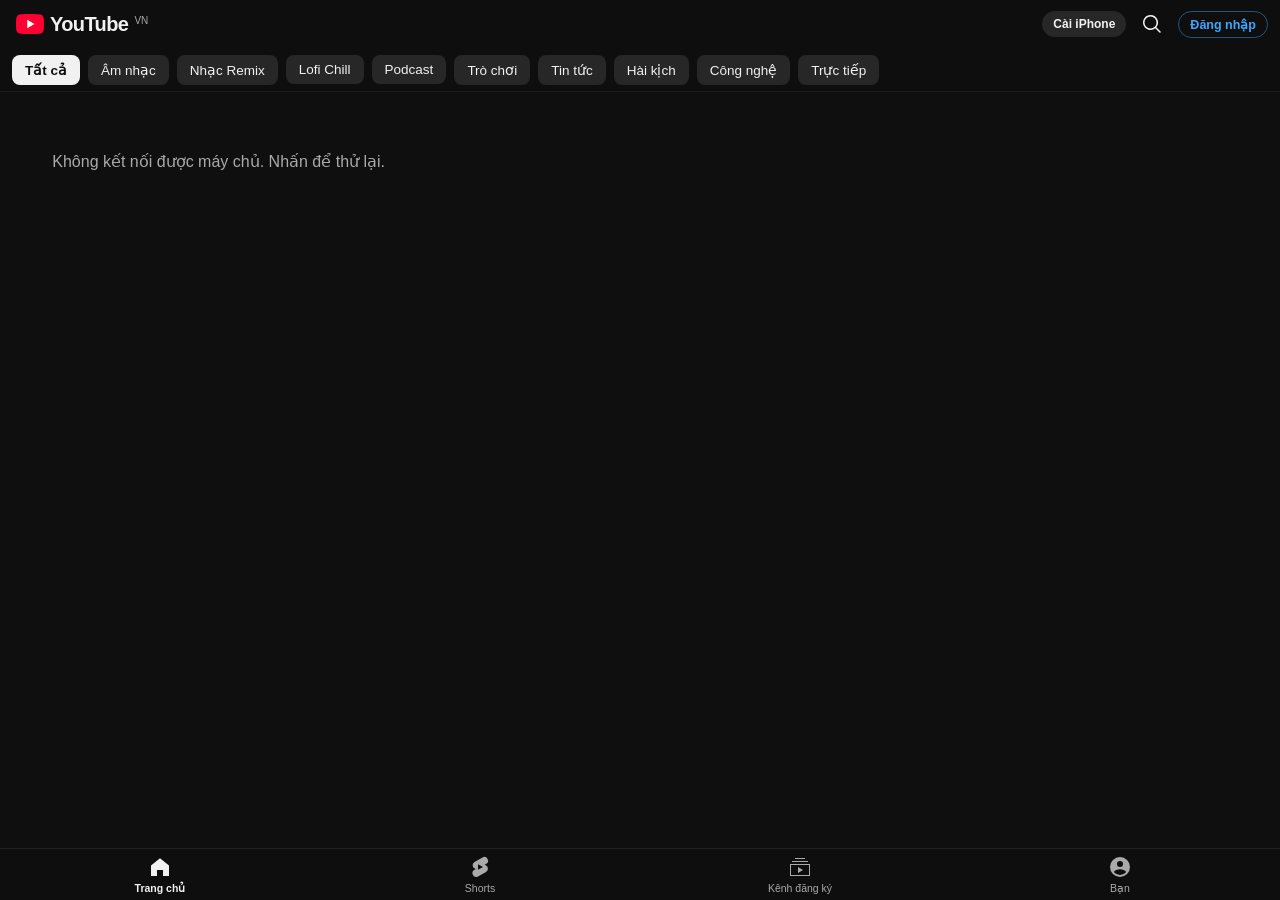
==== ios-app/Resources/static/index.html @ b6556890 "Complete standalone iOS YouTube IPA project" ====
<!DOCTYPE html>
<html lang="vi">
<head>
  <meta charset="UTF-8">
  <meta name="viewport" content="width=device-width, initial-scale=1, maximum-scale=1, user-scalable=no, viewport-fit=cover">
  <meta name="theme-color" content="#0f0f0f">
  <meta name="referrer" content="no-referrer">
  <meta name="apple-mobile-web-app-capable" content="yes">
  <meta name="mobile-web-app-capable" content="yes">
  <meta name="apple-mobile-web-app-status-bar-style" content="black-translucent">
  <meta name="apple-mobile-web-app-title" content="YouTube">
  <link rel="apple-touch-icon" href="/apple-touch-icon.png">
  <link rel="icon" type="image/png" sizes="192x192" href="/static/icons/icon-192.png">
  <link rel="manifest" href="/manifest.webmanifest">
  <title>YouTube</title>
  <link rel="stylesheet" href="/static/styles.css">
</head>
<body>
  <!-- Persistent Master Audio Element: NEVER destroyed so iOS Lock Screen keeps background session alive -->
  <audio id="master-audio" preload="auto" playsinline></audio>

  <!-- Top Navigation Bar -->
  <header id="topbar" class="topbar">
    <button id="brand-home" class="brand-btn" aria-label="Trang chủ YouTube">
      <svg class="yt-icon" viewBox="0 0 28 20" width="28" height="20" aria-hidden="true">
        <path fill="#FF0033" d="M27.4 3.1a3.5 3.5 0 0 0-2.47-2.48C22.75 0 14 0 14 0S5.25 0 3.07.62A3.5 3.5 0 0 0 .6 3.1C0 5.28 0 10 0 10s0 4.72.6 6.9a3.5 3.5 0 0 0 2.47 2.48C5.25 20 14 20 14 20s8.75 0 10.93-.62a3.5 3.5 0 0 0 2.47-2.48C28 14.72 28 10 28 10s0-4.72-.6-6.9Z"/>
        <path fill="#FFFFFF" d="M11.2 14.28 18.47 10 11.2 5.72v8.56Z"/>
      </svg>
      <span class="yt-wordmark">YouTube</span>
      <span class="yt-region">VN</span>
    </button>

    <div class="topbar-actions">
      <button id="bg-pill" class="bg-status-pill hidden" title="Chế độ phát nền đang bật">
        <span class="eq-dot"></span>
        <span id="bg-pill-label">Nền</span>
      </button>
      <button id="install-btn" class="install-chip hidden" aria-label="Cài ra màn hình chính">
        Cài iPhone
      </button>
      <button id="open-search-btn" class="icon-btn" aria-label="Tìm kiếm">
        <svg viewBox="0 0 24 24" width="24" height="24" fill="currentColor">
          <path d="M10.5 3a7.5 7.5 0 1 0 4.74 13.32l4.22 4.22a.75.75 0 1 0 1.06-1.06l-4.22-4.22A7.5 7.5 0 0 0 10.5 3Zm-6 7.5a6 6 0 1 1 12 0 6 6 0 0 1-12 0Z"/>
        </svg>
      </button>
      <button id="account-top-btn" class="account-top-btn" aria-label="Tài khoản Google">
        Đăng nhập
      </button>
    </div>
  </header>

  <!-- Category Filter Chips (Home only) -->
  <div id="chips-bar" class="chips-bar">
    <button class="chip active" data-cat="all">Tất cả</button>
    <button class="chip" data-cat="music">Âm nhạc</button>
    <button class="chip" data-cat="remix">Nhạc Remix</button>
    <button class="chip" data-cat="lofi">Lofi Chill</button>
    <button class="chip" data-cat="podcast">Podcast</button>
    <button class="chip" data-cat="gaming">Trò chơi</button>
    <button class="chip" data-cat="news">Tin tức</button>
    <button class="chip" data-cat="comedy">Hài kịch</button>
    <button class="chip" data-cat="tech">Công nghệ</button>
    <button class="chip" data-cat="live">Trực tiếp</button>
  </div>

  <!-- Full-Screen Search Overlay -->
  <div id="search-overlay" class="search-overlay hidden">
    <div class="search-header">
      <button id="search-back-btn" class="icon-btn" aria-label="Quay lại">
        <svg viewBox="0 0 24 24" width="24" height="24" fill="currentColor">
          <path d="M20 11.25H6.81l5.72-5.72a.75.75 0 0 0-1.06-1.06l-7 7a.75.75 0 0 0 0 1.06l7 7a.75.75 0 0 0 1.06-1.06l-5.72-5.72H20a.75.75 0 0 0 0-1.5Z"/>
        </svg>
      </button>
      <form id="search-form" class="search-input-wrap">
        <input
          id="search-input"
          type="search"
          placeholder="Tìm trên YouTube hoặc dán link..."
          autocomplete="off"
          autocapitalize="off"
          enterkeyhint="search"
        >
        <button type="button" id="search-clear-btn" class="search-clear hidden" aria-label="Xóa">✕</button>
      </form>
    </div>
    <div id="search-suggestions" class="search-suggestions"></div>
  </div>

  <!-- Main Scrollable Views -->
  <main id="main-content" class="main-content">
    <section id="view-home" class="view active">
      <div id="home-feed" class="video-feed"></div>
    </section>

    <section id="view-search" class="view hidden">
      <div id="search-query-bar" class="search-active-bar hidden">
        <button id="search-reopen-btn" class="search-reopen-pill">
          <svg viewBox="0 0 24 24" width="18" height="18" fill="currentColor">
            <path d="M10.5 3a7.5 7.5 0 1 0 4.74 13.32l4.22 4.22a.75.75 0 1 0 1.06-1.06l-4.22-4.22A7.5 7.5 0 0 0 10.5 3Zm-6 7.5a6 6 0 1 1 12 0 6 6 0 0 1-12 0Z"/>
          </svg>
          <span id="search-current-text"></span>
        </button>
      </div>
      <div id="search-results" class="video-feed"></div>
    </section>

    <section id="view-shorts" class="view hidden">
      <div id="shorts-container" class="shorts-container"></div>
    </section>

    <section id="view-subs" class="view hidden">
      <div id="subs-content" class="subs-wrap"></div>
    </section>

    <section id="view-you" class="view hidden">
      <div id="you-content" class="you-wrap"></div>
    </section>

    <section id="view-channel" class="view hidden">
      <div id="channel-content" class="channel-wrap"></div>
    </section>
  </main>

  <!-- Watch Sheet & Docked Miniplayer -->
  <aside id="watch-sheet" class="watch-sheet hidden" aria-label="Trình phát video">
    <!-- 16:9 Video / Audio Stage -->
    <div id="player-stage" class="player-stage">
      <video
        id="slave-video"
        muted
        playsinline
        webkit-playsinline
        preload="auto"
      ></video>

      <!-- Audio-Only Mode Visual Stage -->
      <div id="audio-mode-poster" class="audio-mode-poster hidden">
        <img id="audio-poster-bg" class="audio-poster-bg" alt="">
        <div class="audio-poster-card">
          <img id="audio-poster-img" class="audio-poster-img" alt="">
          <div class="audio-eq-bars" aria-hidden="true">
            <span></span><span></span><span></span><span></span>
          </div>
          <p class="audio-mode-caption">Chế độ chỉ âm thanh · Chạy nền siêu tiết kiệm pin</p>
        </div>
      </div>

      <!-- Buffering Spinner -->
      <div id="player-spinner" class="player-spinner hidden">
        <div class="spinner-ring"></div>
      </div>

      <!-- Double-tap Seek Ripples -->
      <div id="seek-ripple-left" class="seek-ripple left hidden">⏪ 10 giây</div>
      <div id="seek-ripple-right" class="seek-ripple right hidden">10 giây ⏩</div>

      <!-- Tap Overlay Controls -->
      <div id="player-controls" class="player-controls visible">
        <div class="player-top-row">
          <button id="minimize-btn" class="ctrl-icon-btn" aria-label="Thu nhỏ trình phát">
            <svg viewBox="0 0 24 24" width="26" height="26" fill="currentColor">
              <path d="M6.47 8.47a.75.75 0 0 1 1.06 0L12 12.94l4.47-4.47a.75.75 0 1 1 1.06 1.06l-5 5a.75.75 0 0 1-1.06 0l-5-5a.75.75 0 0 1 0-1.06Z"/>
            </svg>
          </button>
          <div class="player-top-pills">
            <button id="audio-only-top-btn" class="player-pill" title="Bật/tắt chỉ nghe tiếng">🎧 Tiếng</button>
            <button id="quality-btn" class="player-pill">720p</button>
            <button id="speed-btn" class="player-pill">1x</button>
            <button id="pip-btn" class="ctrl-icon-btn" aria-label="Hình trong hình">
              <svg viewBox="0 0 24 24" width="20" height="20" fill="currentColor">
                <path d="M19 4H5a2 2 0 0 0-2 2v12a2 2 0 0 0 2 2h14a2 2 0 0 0 2-2V6a2 2 0 0 0-2-2Zm0 14H5V6h14v12Zm-8-6h7v5h-7v-5Z"/>
              </svg>
            </button>
          </div>
        </div>

        <div class="player-center-row">
          <button id="prev-btn" class="ctrl-circle-btn sm" aria-label="Video trước">
            <svg viewBox="0 0 24 24" width="24" height="24" fill="currentColor">
              <path d="M6 6h2v12H6V6Zm3.5 6 8.5 6V6l-8.5 6Z"/>
            </svg>
          </button>
          <button id="play-pause-btn" class="ctrl-circle-btn lg" aria-label="Phát hoặc tạm dừng">
            <svg id="icon-play" viewBox="0 0 24 24" width="34" height="34" fill="currentColor" class="hidden">
              <path d="M8 5v14l11-7L8 5Z"/>
            </svg>
            <svg id="icon-pause" viewBox="0 0 24 24" width="34" height="34" fill="currentColor">
              <path d="M6 5h4v14H6V5Zm8 0h4v14h-4V5Z"/>
            </svg>
          </button>
          <button id="next-btn" class="ctrl-circle-btn sm" aria-label="Video tiếp theo">
            <svg viewBox="0 0 24 24" width="24" height="24" fill="currentColor">
              <path d="m6 18 8.5-6L6 6v12ZM16 6v12h2V6h-2Z"/>
            </svg>
          </button>
        </div>

        <div class="player-bottom-row">
          <span id="time-display" class="time-display">0:00 / 0:00</span>
          <button id="fullscreen-btn" class="ctrl-icon-btn" aria-label="Toàn màn hình">
            <svg viewBox="0 0 24 24" width="22" height="22" fill="currentColor">
              <path d="M7 14H5v5h5v-2H7v-3Zm-2-4h2V7h3V5H5v5Zm12 7h-3v2h5v-5h-2v3ZM14 5v2h3v3h2V5h-5Z"/>
            </svg>
          </button>
        </div>
      </div>

      <!-- Scrubbable Timeline -->
      <div id="progress-wrap" class="progress-wrap">
        <div id="progress-buffer" class="progress-buffer"></div>
        <div id="sponsor-markers" class="sponsor-markers"></div>
        <div id="progress-fill" class="progress-fill"></div>
        <input id="seek-slider" type="range" min="0" max="1000" value="0" step="1" aria-label="Thanh tiến trình">
      </div>
    </div>

    <!-- Minimized Miniplayer Bar -->
    <div id="mini-bar" class="mini-bar hidden">
      <div id="mini-tap-area" class="mini-tap-area">
        <img id="mini-thumb" class="mini-thumb" alt="">
        <div class="mini-meta">
          <div id="mini-title" class="mini-title">Đang tải...</div>
          <div id="mini-channel" class="mini-channel">YouTube</div>
        </div>
      </div>
      <div class="mini-controls">
        <button id="mini-play-btn" class="icon-btn" aria-label="Phát/Tạm dừng">
          <svg id="mini-icon-play" viewBox="0 0 24 24" width="26" height="26" fill="currentColor" class="hidden">
            <path d="M8 5v14l11-7L8 5Z"/>
          </svg>
          <svg id="mini-icon-pause" viewBox="0 0 24 24" width="26" height="26" fill="currentColor">
            <path d="M6 5h4v14H6V5Zm8 0h4v14h-4V5Z"/>
          </svg>
        </button>
        <button id="mini-next-btn" class="icon-btn" aria-label="Bài tiếp">
          <svg viewBox="0 0 24 24" width="24" height="24" fill="currentColor">
            <path d="m6 18 8.5-6L6 6v12ZM16 6v12h2V6h-2Z"/>
          </svg>
        </button>
        <button id="mini-close-btn" class="icon-btn" aria-label="Đóng">✕</button>
      </div>
      <div class="mini-progress-track">
        <div id="mini-progress-fill" class="mini-progress-fill"></div>
      </div>
    </div>

    <!-- Expanded Watch Metadata & Up Next -->
    <div id="watch-body" class="watch-body">
      <div id="watch-title-box" class="watch-title-box">
        <h1 id="watch-title" class="watch-title">Đang tải video...</h1>
        <div id="watch-submeta" class="watch-submeta">
          <span id="watch-views"></span>
          <span id="watch-date"></span>
          <span class="more-link">...xem thêm</span>
        </div>
      </div>

      <div class="watch-channel-row">
        <div id="watch-channel-tap" class="watch-channel-left">
          <div id="watch-avatar" class="avatar-circle">Y</div>
          <div class="watch-channel-text">
            <div id="watch-channel-name" class="watch-channel-name">YouTube</div>
            <div id="watch-subs-count" class="watch-subs-count"></div>
          </div>
        </div>
        <button id="watch-sub-btn" class="sub-btn">Đăng ký</button>
      </div>

      <div class="watch-actions">
        <button id="like-btn" class="action-pill">👍 Thích</button>
        <button id="sponsor-btn" class="action-pill active">🛡️ Chặn QC: Bật</button>
        <button id="audio-mode-btn" class="action-pill">🎧 Chỉ tiếng</button>
        <button id="loop-btn" class="action-pill">🔁 Lặp: Tắt</button>
        <button id="sleep-btn" class="action-pill">🌙 Hẹn giờ</button>
        <button id="save-btn" class="action-pill">➕ Nghe sau</button>
      </div>

      <div id="sleep-banner" class="sleep-banner hidden"></div>

      <div id="queue-box" class="queue-box hidden">
        <div class="section-row">
          <h3 class="section-heading">Hàng chờ tiếp theo (<span id="queue-count">0</span>)</h3>
          <button id="clear-queue-btn" class="text-btn">Xóa hết</button>
        </div>
        <div id="queue-list" class="compact-list"></div>
      </div>

      <div class="upnext-header">
        <h3 class="section-heading">Tiếp theo</h3>
        <label class="autoplay-switch">
          <span>Tự động phát</span>
          <input type="checkbox" id="autoplay-toggle" checked>
          <span class="switch-slider"></span>
        </label>
      </div>

      <div id="related-list" class="video-feed related-feed"></div>
    </div>
  </aside>

  <!-- Reusable iOS Bottom Action Sheet -->
  <div id="sheet-backdrop" class="sheet-backdrop hidden"></div>
  <div id="bottom-sheet" class="bottom-sheet hidden">
    <div class="sheet-handle"></div>
    <div id="sheet-title" class="sheet-title"></div>
    <div id="sheet-content" class="sheet-content"></div>
  </div>

  <!-- Toast -->
  <div id="toast" class="toast hidden"></div>

  <!-- Bottom Tab Navigation -->
  <nav id="bottom-nav" class="bottom-nav">
    <button class="nav-tab active" data-tab="home">
      <svg viewBox="0 0 24 24" width="24" height="24" fill="currentColor">
        <path d="M12 3.3 3 10.5V21h6v-6h6v6h6V10.5L12 3.3Z"/>
      </svg>
      <span>Trang chủ</span>
    </button>
    <button class="nav-tab" data-tab="shorts">
      <svg viewBox="0 0 24 24" width="24" height="24" fill="currentColor">
        <path d="M17.77 10.32l-1.2-.5L18 9.06a3.74 3.74 0 0 0-3.5-6.62l-8 4.5a3.74 3.74 0 0 0 .23 6.64l1.2.5L6.5 14.84a3.74 3.74 0 0 0 3.5 6.62l8-4.5a3.74 3.74 0 0 0-.23-6.64ZM10 14.65v-5.3L15 12l-5 2.65Z"/>
      </svg>
      <span>Shorts</span>
    </button>
    <button class="nav-tab" data-tab="subs">
      <svg viewBox="0 0 24 24" width="24" height="24" fill="currentColor">
        <path d="M10 18v-6l5 3-5 3Zm7-15H7v1h10V3Zm3 3H4v1h16V6Zm2 3H2v12h20V9ZM3 10h18v10H3V10Z"/>
      </svg>
      <span>Kênh đăng ký</span>
    </button>
    <button class="nav-tab" data-tab="you">
      <svg viewBox="0 0 24 24" width="24" height="24" fill="currentColor">
        <path d="M12 2a10 10 0 1 0 10 10A10 10 0 0 0 12 2Zm0 4a3 3 0 1 1-3 3 3 3 0 0 1 3-3Zm0 14a7.96 7.96 0 0 1-6-2.7c.05-1.99 4-3.08 6-3.08s5.95 1.09 6 3.08A7.96 7.96 0 0 1 12 20Z"/>
      </svg>
      <span>Bạn</span>
    </button>
  </nav>

  <script src="/static/app.js"></script>
</body>
</html>
---- static/styles.css ----
:root {
  --bg: #0f0f0f;
  --surface: #1a1a1a;
  --elevated: #272727;
  --elevated-hover: #383838;
  --text: #f1f1f1;
  --muted: #aaaaaa;
  --accent: #ff0033;
  --blue: #3ea6ff;
  --border: rgba(255, 255, 255, 0.1);
  --safe-top: env(safe-area-inset-top, 0px);
  --safe-bottom: env(safe-area-inset-bottom, 0px);
  --nav-h: calc(52px + var(--safe-bottom));
  --topbar-h: calc(48px + var(--safe-top));
}

* {
  box-sizing: border-box;
  -webkit-tap-highlight-color: transparent;
}

html, body {
  margin: 0;
  padding: 0;
  background: var(--bg);
  color: var(--text);
  font-family: -apple-system, BlinkMacSystemFont, "SF Pro Text", Roboto, Helvetica, Arial, sans-serif;
  overscroll-behavior-y: none;
  user-select: none;
  -webkit-user-select: none;
  height: 100%;
}

button, input {
  font: inherit;
  color: inherit;
  border: none;
  background: none;
}

button {
  cursor: pointer;
}

.hidden {
  display: none !important;
}

/* Top Bar */
.topbar {
  position: fixed;
  top: 0;
  left: 0;
  right: 0;
  height: var(--topbar-h);
  padding: var(--safe-top) 12px 0;
  display: flex;
  align-items: center;
  justify-content: space-between;
  background: rgba(15, 15, 15, 0.94);
  backdrop-filter: blur(16px);
  -webkit-backdrop-filter: blur(16px);
  z-index: 40;
}

.brand-btn {
  display: flex;
  align-items: center;
  gap: 6px;
  padding: 6px 4px;
}

.yt-wordmark {
  font-size: 20px;
  font-weight: 700;
  letter-spacing: -0.6px;
}

.yt-region {
  font-size: 10px;
  color: var(--muted);
  align-self: flex-start;
  margin-top: 2px;
}

.topbar-actions {
  display: flex;
  align-items: center;
  gap: 6px;
}

.icon-btn {
  width: 40px;
  height: 40px;
  border-radius: 50%;
  display: inline-flex;
  align-items: center;
  justify-content: center;
}

.icon-btn:active {
  background: var(--elevated);
}

.install-chip {
  background: var(--elevated);
  color: var(--text);
  font-size: 12px;
  font-weight: 600;
  padding: 6px 11px;
  border-radius: 999px;
}

.account-top-btn {
  display: inline-flex;
  align-items: center;
  justify-content: center;
  color: var(--blue);
  border: 1px solid rgba(62, 166, 255, 0.45);
  font-size: 12.5px;
  font-weight: 600;
  padding: 5px 11px;
  border-radius: 999px;
}

.account-top-btn.has-avatar {
  padding: 0;
  width: 30px;
  height: 30px;
  border: none;
  overflow: hidden;
  background: var(--elevated);
  color: var(--text);
}

.account-top-btn.has-avatar img {
  width: 100%;
  height: 100%;
  object-fit: cover;
}

.google-card {
  background: var(--surface);
  border: 1px solid var(--border);
  border-radius: 16px;
  padding: 16px;
  margin-bottom: 18px;
}

.google-user-row {
  display: flex;
  align-items: center;
  gap: 12px;
}

.google-btn-primary {
  margin-top: 12px;
  width: 100%;
  background: var(--blue);
  color: #090909;
  font-weight: 700;
  font-size: 14.5px;
  padding: 11px 16px;
  border-radius: 999px;
  text-align: center;
  display: inline-block;
  text-decoration: none;
}

.device-code-box {
  margin: 14px 0;
  padding: 14px;
  background: #141414;
  border: 1px dashed rgba(62, 166, 255, 0.55);
  border-radius: 12px;
  text-align: center;
  font-size: 26px;
  font-weight: 800;
  letter-spacing: 3px;
  color: #fff;
  font-variant-numeric: tabular-nums;
  user-select: all;
  -webkit-user-select: all;
}

.google-mini-actions {
  display: flex;
  flex-wrap: wrap;
  gap: 8px;
  margin-top: 12px;
}

.bg-status-pill {
  display: inline-flex;
  align-items: center;
  gap: 6px;
  background: rgba(255, 0, 51, 0.16);
  color: #ff5c7c;
  border: 1px solid rgba(255, 0, 51, 0.35);
  font-size: 12px;
  font-weight: 600;
  padding: 5px 10px;
  border-radius: 999px;
}

.eq-dot {
  width: 7px;
  height: 7px;
  border-radius: 50%;
  background: var(--accent);
  animation: pulse 1.3s infinite ease-in-out;
}

@keyframes pulse {
  0%, 100% { transform: scale(0.85); opacity: 0.6; }
  50% { transform: scale(1.25); opacity: 1; }
}

/* Filter Chips */
.chips-bar {
  position: fixed;
  top: var(--topbar-h);
  left: 0;
  right: 0;
  height: 44px;
  display: flex;
  align-items: center;
  gap: 8px;
  padding: 0 12px;
  overflow-x: auto;
  scrollbar-width: none;
  background: rgba(15, 15, 15, 0.95);
  backdrop-filter: blur(14px);
  -webkit-backdrop-filter: blur(14px);
  z-index: 35;
  border-bottom: 1px solid rgba(255, 255, 255, 0.05);
}

.chips-bar::-webkit-scrollbar {
  display: none;
}

.chip {
  flex-shrink: 0;
  padding: 7px 13px;
  border-radius: 8px;
  background: var(--elevated);
  font-size: 13.5px;
  font-weight: 500;
  color: var(--text);
  transition: background 0.15s;
}

.chip.active {
  background: var(--text);
  color: #0f0f0f;
  font-weight: 600;
}

/* Main Content */
.main-content {
  padding-top: calc(var(--topbar-h) + 44px);
  padding-bottom: calc(var(--nav-h) + 72px);
  min-height: 100vh;
}

.main-content.no-chips {
  padding-top: var(--topbar-h);
}

.main-content.shorts-mode {
  padding: 0;
  height: 100dvh;
  overflow: hidden;
}

/* Video Feed & Cards */
.video-feed {
  display: grid;
  grid-template-columns: 1fr;
  gap: 16px;
  max-width: 1280px;
  margin: 0 auto;
}

@media (min-width: 700px) {
  .video-feed:not(.related-feed) {
    grid-template-columns: repeat(2, minmax(0, 1fr));
    padding: 12px 16px;
    gap: 20px 16px;
  }
}

@media (min-width: 1080px) {
  .video-feed:not(.related-feed) {
    grid-template-columns: repeat(3, minmax(0, 1fr));
  }
}

.video-card {
  display: flex;
  flex-direction: column;
  cursor: pointer;
}

.thumb-wrap {
  position: relative;
  width: 100%;
  aspect-ratio: 16 / 9;
  background: #1c1c1c;
  overflow: hidden;
}

@media (min-width: 700px) {
  .thumb-wrap {
    border-radius: 12px;
  }
}

.thumb-img {
  width: 100%;
  height: 100%;
  object-fit: cover;
  display: block;
}

.duration-badge {
  position: absolute;
  right: 8px;
  bottom: 8px;
  background: rgba(0, 0, 0, 0.84);
  color: #fff;
  font-size: 12px;
  font-weight: 600;
  font-variant-numeric: tabular-nums;
  padding: 2px 6px;
  border-radius: 4px;
}

.duration-badge.live {
  background: var(--accent);
}

.resume-bar {
  position: absolute;
  left: 0;
  bottom: 0;
  height: 3px;
  background: var(--accent);
}

.card-meta {
  display: flex;
  align-items: flex-start;
  gap: 12px;
  padding: 10px 12px 4px;
}

@media (min-width: 700px) {
  .card-meta {
    padding: 10px 2px 4px;
  }
}

.avatar-circle {
  width: 36px;
  height: 36px;
  border-radius: 50%;
  background: var(--elevated);
  flex-shrink: 0;
  overflow: hidden;
  display: flex;
  align-items: center;
  justify-content: center;
  font-weight: 600;
  font-size: 14px;
  color: var(--text);
}

.avatar-circle img {
  width: 100%;
  height: 100%;
  object-fit: cover;
}

.card-info {
  flex: 1;
  min-width: 0;
}

.card-title {
  margin: 0 0 4px;
  font-size: 15px;
  font-weight: 500;
  line-height: 1.35;
  color: var(--text);
  display: -webkit-box;
  -webkit-line-clamp: 2;
  -webkit-box-orient: vertical;
  overflow: hidden;
}

.card-sub {
  font-size: 12.5px;
  color: var(--muted);
  line-height: 1.35;
  display: -webkit-box;
  -webkit-line-clamp: 2;
  -webkit-box-orient: vertical;
  overflow: hidden;
}

.card-more-btn {
  width: 32px;
  height: 32px;
  flex-shrink: 0;
  color: var(--muted);
  display: flex;
  align-items: center;
  justify-content: center;
  font-size: 18px;
  margin-right: -6px;
}

/* Skeleton Loader */
.skeleton-card .thumb-wrap,
.skeleton-line,
.skeleton-avatar {
  background: linear-gradient(90deg, #1b1b1b 25%, #262626 50%, #1b1b1b 75%);
  background-size: 200% 100%;
  animation: shimmer 1.25s infinite;
}

.skeleton-avatar {
  width: 36px;
  height: 36px;
  border-radius: 50%;
  flex-shrink: 0;
}

.skeleton-line {
  height: 14px;
  border-radius: 4px;
  margin-bottom: 8px;
}

.skeleton-line.short {
  width: 60%;
  height: 12px;
}

@keyframes shimmer {
  0% { background-position: 200% 0; }
  100% { background-position: -200% 0; }
}

/* Search Overlay */
.search-overlay {
  position: fixed;
  inset: 0;
  background: var(--bg);
  z-index: 80;
  display: flex;
  flex-direction: column;
  padding-top: var(--safe-top);
}

.search-header {
  display: flex;
  align-items: center;
  gap: 6px;
  padding: 6px 10px;
  border-bottom: 1px solid var(--border);
}

.search-input-wrap {
  flex: 1;
  display: flex;
  align-items: center;
  background: var(--elevated);
  border-radius: 999px;
  padding: 0 12px;
  height: 38px;
}

.search-input-wrap input {
  flex: 1;
  width: 100%;
  outline: none;
  font-size: 15px;
  user-select: text;
  -webkit-user-select: text;
}

.search-clear {
  color: var(--muted);
  padding: 4px 6px;
  font-size: 15px;
}

.search-suggestions {
  flex: 1;
  overflow-y: auto;
}

.suggest-row {
  display: flex;
  align-items: center;
  gap: 14px;
  padding: 13px 16px;
  font-size: 15px;
}

.suggest-row:active {
  background: var(--surface);
}

.suggest-text {
  flex: 1;
  overflow: hidden;
  text-overflow: ellipsis;
  white-space: nowrap;
}

.suggest-fill {
  color: var(--muted);
  padding: 4px 8px;
}

.search-active-bar {
  padding: 8px 12px 12px;
}

.search-reopen-pill {
  width: 100%;
  display: flex;
  align-items: center;
  gap: 10px;
  background: var(--elevated);
  padding: 9px 14px;
  border-radius: 999px;
  font-size: 14px;
  text-align: left;
}

/* Watch Sheet & Miniplayer */
.watch-sheet {
  position: fixed;
  inset: 0;
  background: var(--bg);
  z-index: 60;
  display: flex;
  flex-direction: column;
  padding-top: var(--safe-top);
  transition: transform 0.24s cubic-bezier(0.2, 0.9, 0.3, 1);
}

.watch-sheet.minimized {
  inset: auto 0 var(--nav-h) 0;
  height: 60px;
  padding-top: 0;
  background: #1c1c1c;
  border-top: 1px solid rgba(255, 255, 255, 0.08);
  z-index: 48;
}

.watch-sheet.minimized .player-stage,
.watch-sheet.minimized .watch-body {
  display: none;
}

.player-stage {
  position: relative;
  width: 100%;
  aspect-ratio: 16 / 9;
  max-height: 44vh;
  background: #000;
  flex-shrink: 0;
  overflow: hidden;
}

.player-stage video {
  width: 100%;
  height: 100%;
  object-fit: contain;
  display: block;
}

/* Audio-Only Poster */
.audio-mode-poster {
  position: absolute;
  inset: 0;
  display: flex;
  align-items: center;
  justify-content: center;
  overflow: hidden;
  background: #090909;
}

.audio-poster-bg {
  position: absolute;
  inset: -20px;
  width: calc(100% + 40px);
  height: calc(100% + 40px);
  object-fit: cover;
  filter: blur(26px) brightness(0.35);
}

.audio-poster-card {
  position: relative;
  z-index: 2;
  display: flex;
  flex-direction: column;
  align-items: center;
  gap: 8px;
}

.audio-poster-img {
  width: 128px;
  height: 72px;
  object-fit: cover;
  border-radius: 10px;
  box-shadow: 0 8px 24px rgba(0, 0, 0, 0.65);
}

.audio-eq-bars {
  display: flex;
  align-items: flex-end;
  gap: 3px;
  height: 16px;
}

.audio-eq-bars span {
  width: 3px;
  background: var(--accent);
  border-radius: 2px;
  animation: eq 0.9s infinite ease-in-out alternate;
}

.audio-eq-bars span:nth-child(2) { animation-delay: 0.2s; }
.audio-eq-bars span:nth-child(3) { animation-delay: 0.4s; }
.audio-eq-bars span:nth-child(4) { animation-delay: 0.15s; }

@keyframes eq {
  0% { height: 4px; }
  100% { height: 16px; }
}

.audio-mode-caption {
  margin: 0;
  font-size: 11.5px;
  color: #ddd;
}

/* Player Spinner & Seek Ripples */
.player-spinner {
  position: absolute;
  inset: 0;
  display: flex;
  align-items: center;
  justify-content: center;
  pointer-events: none;
  z-index: 5;
}

.spinner-ring {
  width: 42px;
  height: 42px;
  border: 3px solid rgba(255, 255, 255, 0.25);
  border-top-color: #fff;
  border-radius: 50%;
  animation: spin 0.75s linear infinite;
}

@keyframes spin {
  to { transform: rotate(360deg); }
}

.seek-ripple {
  position: absolute;
  top: 0;
  bottom: 0;
  width: 42%;
  display: flex;
  align-items: center;
  justify-content: center;
  background: rgba(255, 255, 255, 0.16);
  font-weight: 600;
  font-size: 13px;
  pointer-events: none;
  z-index: 6;
}

.seek-ripple.left {
  left: 0;
  border-radius: 0 50% 50% 0;
}

.seek-ripple.right {
  right: 0;
  border-radius: 50% 0 0 50%;
}

/* Player Controls Overlay */
.player-controls {
  position: absolute;
  inset: 0;
  background: rgba(0, 0, 0, 0.46);
  display: flex;
  flex-direction: column;
  justify-content: space-between;
  padding: 8px 10px 14px;
  opacity: 0;
  pointer-events: none;
  transition: opacity 0.18s;
  z-index: 4;
}

.player-controls.visible {
  opacity: 1;
  pointer-events: auto;
}

.player-top-row,
.player-bottom-row {
  display: flex;
  align-items: center;
  justify-content: space-between;
}

.player-top-pills {
  display: flex;
  align-items: center;
  gap: 6px;
}

.player-pill {
  background: rgba(0, 0, 0, 0.6);
  border: 1px solid rgba(255, 255, 255, 0.2);
  padding: 4px 9px;
  border-radius: 999px;
  font-size: 12px;
  font-weight: 600;
}

.player-pill.active {
  background: var(--accent);
  border-color: var(--accent);
}

.ctrl-icon-btn {
  width: 36px;
  height: 36px;
  display: inline-flex;
  align-items: center;
  justify-content: center;
}

.player-center-row {
  display: flex;
  align-items: center;
  justify-content: center;
  gap: 28px;
}

.ctrl-circle-btn {
  border-radius: 50%;
  background: rgba(0, 0, 0, 0.48);
  display: inline-flex;
  align-items: center;
  justify-content: center;
}

.ctrl-circle-btn.sm {
  width: 42px;
  height: 42px;
}

.ctrl-circle-btn.lg {
  width: 58px;
  height: 58px;
}

.time-display {
  font-size: 12px;
  font-weight: 600;
  font-variant-numeric: tabular-nums;
}

/* Progress Timeline */
.progress-wrap {
  position: absolute;
  left: 0;
  right: 0;
  bottom: 0;
  height: 16px;
  display: flex;
  align-items: flex-end;
  z-index: 7;
}

.progress-wrap::before {
  content: "";
  position: absolute;
  left: 0;
  right: 0;
  bottom: 0;
  height: 3px;
  background: rgba(255, 255, 255, 0.26);
}

.progress-buffer {
  position: absolute;
  left: 0;
  bottom: 0;
  height: 3px;
  width: 0%;
  background: rgba(255, 255, 255, 0.45);
}

.sponsor-markers {
  position: absolute;
  left: 0;
  right: 0;
  bottom: 0;
  height: 3px;
  pointer-events: none;
  z-index: 2;
}

.sponsor-seg {
  position: absolute;
  top: 0;
  bottom: 0;
  background: #00d400;
  opacity: 0.9;
}

.progress-fill {
  position: absolute;
  left: 0;
  bottom: 0;
  height: 3px;
  width: 0%;
  background: var(--accent);
}

#seek-slider {
  position: absolute;
  left: -4px;
  right: -4px;
  bottom: -6px;
  width: calc(100% + 8px);
  height: 20px;
  margin: 0;
  opacity: 0;
  cursor: pointer;
}

/* Mini Bar */
.mini-bar {
  position: relative;
  width: 100%;
  height: 60px;
  display: flex;
  align-items: center;
  padding: 0 8px;
  gap: 8px;
}

.mini-tap-area {
  flex: 1;
  min-width: 0;
  display: flex;
  align-items: center;
  gap: 10px;
  height: 100%;
}

.mini-thumb {
  width: 82px;
  height: 46px;
  border-radius: 6px;
  object-fit: cover;
  flex-shrink: 0;
  background: #000;
}

.mini-meta {
  flex: 1;
  min-width: 0;
}

.mini-title {
  font-size: 13.5px;
  font-weight: 500;
  white-space: nowrap;
  overflow: hidden;
  text-overflow: ellipsis;
}

.mini-channel {
  font-size: 12px;
  color: var(--muted);
  white-space: nowrap;
  overflow: hidden;
  text-overflow: ellipsis;
}

.mini-controls {
  display: flex;
  align-items: center;
  gap: 2px;
}

.mini-progress-track {
  position: absolute;
  left: 0;
  right: 0;
  bottom: 0;
  height: 2px;
  background: rgba(255, 255, 255, 0.16);
}

.mini-progress-fill {
  height: 100%;
  width: 0%;
  background: var(--accent);
}

/* Watch Body */
.watch-body {
  flex: 1;
  overflow-y: auto;
  padding-bottom: calc(24px + var(--safe-bottom));
}

.watch-title-box {
  padding: 12px 12px 8px;
  cursor: pointer;
}

.watch-title {
  margin: 0 0 6px;
  font-size: 17px;
  font-weight: 600;
  line-height: 1.32;
}

.watch-submeta {
  font-size: 12.5px;
  color: var(--muted);
  display: flex;
  flex-wrap: wrap;
  gap: 8px;
}

.more-link {
  color: var(--text);
  font-weight: 500;
}

.watch-channel-row {
  display: flex;
  align-items: center;
  justify-content: space-between;
  padding: 6px 12px 10px;
  gap: 10px;
}

.watch-channel-left {
  display: flex;
  align-items: center;
  gap: 10px;
  min-width: 0;
  cursor: pointer;
}

.watch-channel-name {
  font-size: 14.5px;
  font-weight: 600;
  white-space: nowrap;
  overflow: hidden;
  text-overflow: ellipsis;
}

.watch-subs-count {
  font-size: 12px;
  color: var(--muted);
}

.sub-btn {
  background: #f1f1f1;
  color: #0f0f0f;
  font-size: 13px;
  font-weight: 600;
  padding: 8px 15px;
  border-radius: 999px;
  flex-shrink: 0;
}

.sub-btn.subscribed {
  background: var(--elevated);
  color: var(--text);
}

.watch-actions {
  display: flex;
  gap: 8px;
  padding: 4px 12px 12px;
  overflow-x: auto;
  scrollbar-width: none;
}

.watch-actions::-webkit-scrollbar {
  display: none;
}

.action-pill {
  flex-shrink: 0;
  background: var(--elevated);
  padding: 8px 14px;
  border-radius: 999px;
  font-size: 13px;
  font-weight: 500;
}

.action-pill.active {
  background: rgba(255, 0, 51, 0.2);
  color: #ff6b88;
  border: 1px solid rgba(255, 0, 51, 0.4);
}

.sleep-banner {
  margin: 0 12px 12px;
  padding: 8px 12px;
  border-radius: 10px;
  background: rgba(62, 166, 255, 0.14);
  color: var(--blue);
  font-size: 12.5px;
}

.queue-box {
  margin: 0 12px 14px;
  padding: 10px;
  background: var(--surface);
  border-radius: 12px;
}

.section-row,
.upnext-header {
  display: flex;
  align-items: center;
  justify-content: space-between;
  padding: 6px 12px 10px;
}

.queue-box .section-row {
  padding: 0 2px 8px;
}

.section-heading {
  margin: 0;
  font-size: 15px;
  font-weight: 600;
}

.text-btn {
  color: var(--blue);
  font-size: 13px;
  font-weight: 500;
}

/* iOS Toggle Switch */
.autoplay-switch {
  display: inline-flex;
  align-items: center;
  gap: 8px;
  font-size: 12.5px;
  color: var(--muted);
  cursor: pointer;
}

.autoplay-switch input {
  display: none;
}

.switch-slider {
  width: 38px;
  height: 22px;
  background: var(--elevated);
  border-radius: 999px;
  position: relative;
  transition: background 0.2s;
}

.switch-slider::after {
  content: "";
  position: absolute;
  top: 3px;
  left: 3px;
  width: 16px;
  height: 16px;
  border-radius: 50%;
  background: #fff;
  transition: transform 0.2s;
}

.autoplay-switch input:checked + .switch-slider {
  background: var(--accent);
}

.autoplay-switch input:checked + .switch-slider::after {
  transform: translateX(16px);
}

/* Compact Horizontal Rows (Queue / Library) */
.compact-item {
  display: flex;
  align-items: center;
  gap: 10px;
  padding: 6px 0;
  cursor: pointer;
}

.compact-item img {
  width: 112px;
  aspect-ratio: 16 / 9;
  object-fit: cover;
  border-radius: 8px;
  flex-shrink: 0;
}

.compact-info {
  flex: 1;
  min-width: 0;
}

.compact-title {
  font-size: 13.5px;
  font-weight: 500;
  display: -webkit-box;
  -webkit-line-clamp: 2;
  -webkit-box-orient: vertical;
  overflow: hidden;
  margin-bottom: 3px;
}

.compact-sub {
  font-size: 12px;
  color: var(--muted);
}

/* Shorts Fullscreen Vertical Feed */
.shorts-container {
  height: calc(100dvh - var(--nav-h));
  overflow-y: scroll;
  scroll-snap-type: y mandatory;
  scrollbar-width: none;
  background: #000;
}

.shorts-container::-webkit-scrollbar {
  display: none;
}

.short-slide {
  position: relative;
  height: calc(100dvh - var(--nav-h));
  width: 100%;
  scroll-snap-align: start;
  scroll-snap-stop: always;
  background: #000;
  display: flex;
  align-items: center;
  justify-content: center;
  overflow: hidden;
}

.short-slide video,
.short-slide .short-poster {
  width: 100%;
  height: 100%;
  object-fit: cover;
}

.short-overlay {
  position: absolute;
  left: 12px;
  right: 68px;
  bottom: 18px;
  text-shadow: 0 1px 4px rgba(0, 0, 0, 0.85);
  pointer-events: none;
}

.short-channel {
  font-size: 14px;
  font-weight: 700;
  margin-bottom: 6px;
}

.short-title {
  font-size: 14px;
  line-height: 1.35;
}

.short-side-actions {
  position: absolute;
  right: 10px;
  bottom: 22px;
  display: flex;
  flex-direction: column;
  gap: 16px;
  align-items: center;
}

.short-act-btn {
  display: flex;
  flex-direction: column;
  align-items: center;
  gap: 4px;
  font-size: 11.5px;
}

.short-act-circle {
  width: 44px;
  height: 44px;
  border-radius: 50%;
  background: rgba(30, 30, 30, 0.72);
  display: flex;
  align-items: center;
  justify-content: center;
  font-size: 18px;
}

/* Subscriptions & You (Library) & Channel */
.subs-strip {
  display: flex;
  gap: 14px;
  padding: 12px;
  overflow-x: auto;
  border-bottom: 1px solid var(--border);
  scrollbar-width: none;
}

.subs-strip::-webkit-scrollbar {
  display: none;
}

.sub-avatar-item {
  display: flex;
  flex-direction: column;
  align-items: center;
  gap: 6px;
  width: 64px;
  flex-shrink: 0;
  cursor: pointer;
}

.sub-avatar-item .avatar-circle {
  width: 52px;
  height: 52px;
}

.sub-avatar-item span {
  font-size: 11.5px;
  color: var(--muted);
  width: 100%;
  text-align: center;
  white-space: nowrap;
  overflow: hidden;
  text-overflow: ellipsis;
}

.you-wrap {
  padding: 12px;
  max-width: 900px;
  margin: 0 auto;
}

.history-rail {
  display: flex;
  gap: 12px;
  overflow-x: auto;
  padding: 8px 0 18px;
  scrollbar-width: none;
}

.history-rail::-webkit-scrollbar {
  display: none;
}

.history-card {
  width: 152px;
  flex-shrink: 0;
  cursor: pointer;
}

.history-card .thumb-wrap {
  border-radius: 8px;
  margin-bottom: 6px;
}

.history-card-title {
  font-size: 13px;
  font-weight: 500;
  display: -webkit-box;
  -webkit-line-clamp: 2;
  -webkit-box-orient: vertical;
  overflow: hidden;
}

.lib-menu-card {
  background: var(--surface);
  border-radius: 14px;
  overflow: hidden;
  margin-bottom: 16px;
}

.lib-row {
  width: 100%;
  display: flex;
  align-items: center;
  justify-content: space-between;
  padding: 14px 16px;
  border-bottom: 1px solid var(--border);
  font-size: 15px;
  text-align: left;
}

.lib-row:last-child {
  border-bottom: none;
}

.lib-row-sub {
  font-size: 12.5px;
  color: var(--muted);
}

.empty-state {
  padding: 48px 20px;
  text-align: center;
  color: var(--muted);
}

.channel-header-box {
  padding: 12px;
  border-bottom: 1px solid var(--border);
  margin-bottom: 12px;
}

.channel-banner {
  width: 100%;
  height: 92px;
  object-fit: cover;
  border-radius: 12px;
  margin-bottom: 12px;
}

/* Bottom Sheet */
.sheet-backdrop {
  position: fixed;
  inset: 0;
  background: rgba(0, 0, 0, 0.6);
  z-index: 90;
}

.bottom-sheet {
  position: fixed;
  left: 0;
  right: 0;
  bottom: 0;
  max-height: 78vh;
  background: #212121;
  border-radius: 18px 18px 0 0;
  padding: 8px 16px calc(18px + var(--safe-bottom));
  z-index: 95;
  display: flex;
  flex-direction: column;
}

.sheet-handle {
  width: 38px;
  height: 4px;
  border-radius: 99px;
  background: rgba(255, 255, 255, 0.28);
  margin: 4px auto 12px;
}

.sheet-title {
  font-size: 16px;
  font-weight: 600;
  margin-bottom: 10px;
}

.sheet-content {
  overflow-y: auto;
}

.sheet-option {
  width: 100%;
  display: flex;
  align-items: center;
  justify-content: space-between;
  padding: 13px 6px;
  font-size: 15px;
  text-align: left;
  border-bottom: 1px solid rgba(255, 255, 255, 0.06);
}

.sheet-option:last-child {
  border-bottom: none;
}

.desc-text {
  white-space: pre-wrap;
  font-size: 14px;
  line-height: 1.5;
  color: #ddd;
  user-select: text;
  -webkit-user-select: text;
}

/* Bottom Tab Bar */
.bottom-nav {
  position: fixed;
  left: 0;
  right: 0;
  bottom: 0;
  height: var(--nav-h);
  padding-bottom: var(--safe-bottom);
  background: rgba(15, 15, 15, 0.96);
  backdrop-filter: blur(16px);
  -webkit-backdrop-filter: blur(16px);
  border-top: 1px solid rgba(255, 255, 255, 0.08);
  display: grid;
  grid-template-columns: repeat(4, 1fr);
  z-index: 50;
}

.nav-tab {
  display: flex;
  flex-direction: column;
  align-items: center;
  justify-content: center;
  gap: 3px;
  color: var(--muted);
  font-size: 10.5px;
}

.nav-tab.active {
  color: var(--text);
  font-weight: 600;
}

/* Toast */
.toast {
  position: fixed;
  left: 50%;
  bottom: calc(var(--nav-h) + 72px);
  transform: translateX(-50%);
  background: #f1f1f1;
  color: #0f0f0f;
  padding: 9px 16px;
  border-radius: 999px;
  font-size: 13.5px;
  font-weight: 600;
  z-index: 110;
  box-shadow: 0 6px 24px rgba(0, 0, 0, 0.45);
  white-space: nowrap;
}
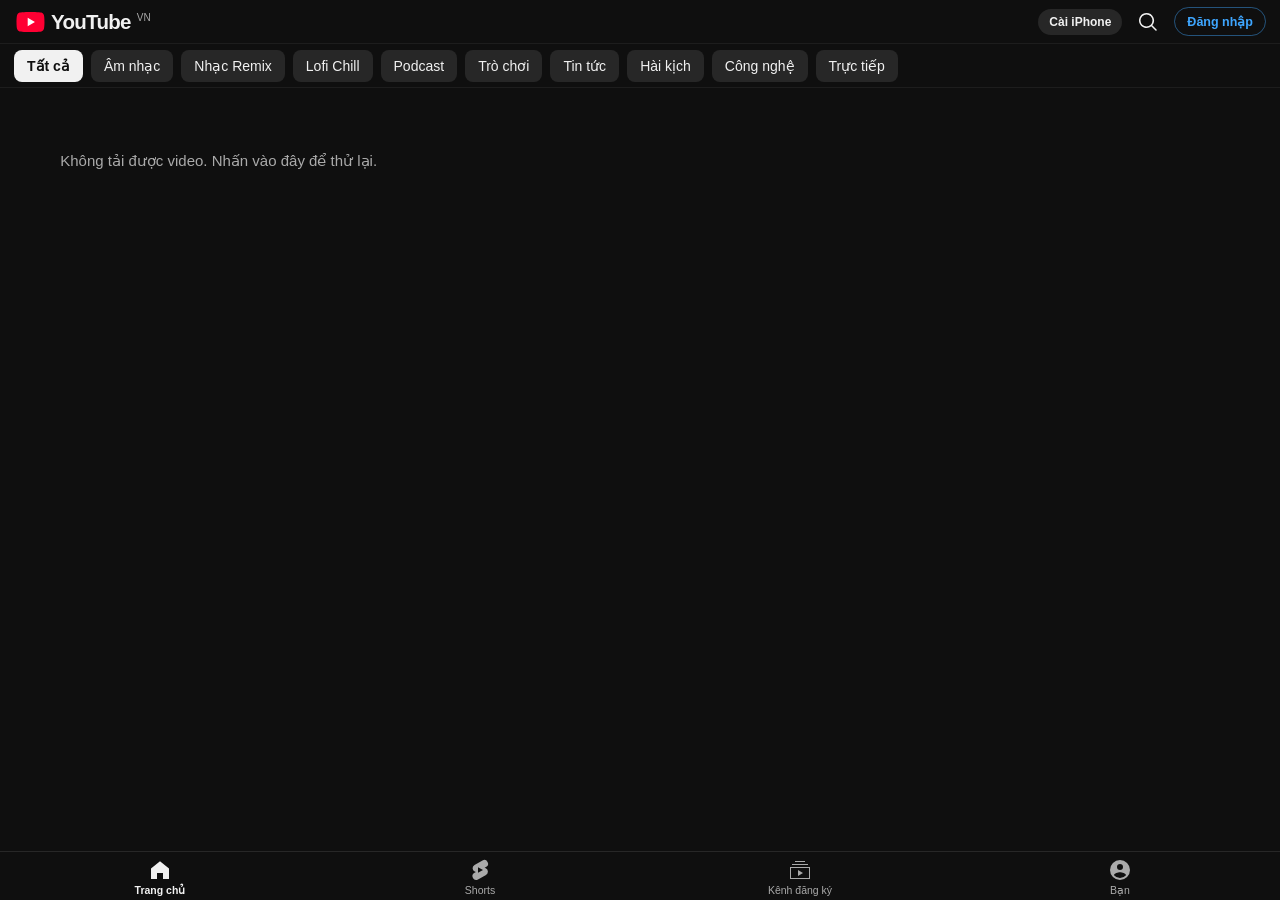
==== commit 08ffcee9: "Calibrate UI, safe areas, landscape cinema mode, and 60Hz OLED for iPhone 11 Pro Max" ====
--- a/ios-app/Resources/static/index.html
+++ b/ios-app/Resources/static/index.html
@@ -13,7 +13,7 @@
   <link rel="icon" type="image/png" sizes="192x192" href="/static/icons/icon-192.png">
   <link rel="manifest" href="/manifest.webmanifest">
   <title>YouTube</title>
-  <link rel="stylesheet" href="/static/styles.css">
+  <link rel="stylesheet" href="/static/styles.css?v=7">
 </head>
 <body>
   <!-- Persistent Master Audio Element: NEVER destroyed so iOS Lock Screen keeps background session alive -->
--- a/static/styles.css
+++ b/static/styles.css
@@ -1,17 +1,32 @@
+/* Calibrated for iPhone 11 Pro Max (6.5" OLED, 414x896 pt @3x 458 ppi, 60 Hz) */
 :root {
   --bg: #0f0f0f;
-  --surface: #1a1a1a;
+  --oled: #000000;
+  --surface: #181818;
   --elevated: #272727;
   --elevated-hover: #383838;
   --text: #f1f1f1;
   --muted: #aaaaaa;
   --accent: #ff0033;
   --blue: #3ea6ff;
-  --border: rgba(255, 255, 255, 0.1);
-  --safe-top: env(safe-area-inset-top, 0px);
-  --safe-bottom: env(safe-area-inset-bottom, 0px);
-  --nav-h: calc(52px + var(--safe-bottom));
-  --topbar-h: calc(48px + var(--safe-top));
+  --border: rgba(255, 255, 255, 0.09);
+
+  /* Hardware-synced safe areas (44pt notch top, 34pt Home indicator bottom on 11 Pro Max) */
+  --ios-safe-top: 0px;
+  --ios-safe-bottom: 0px;
+  --ios-safe-left: 0px;
+  --ios-safe-right: 0px;
+  --safe-top: max(env(safe-area-inset-top, 0px), var(--ios-safe-top));
+  --safe-bottom: max(env(safe-area-inset-bottom, 0px), var(--ios-safe-bottom));
+  --safe-left: max(env(safe-area-inset-left, 0px), var(--ios-safe-left));
+  --safe-right: max(env(safe-area-inset-right, 0px), var(--ios-safe-right));
+
+  /* Exact Apple iOS HIG bar heights on 6.5" */
+  --topbar-content: 44px;
+  --chips-h: 44px;
+  --nav-content: 49px;
+  --topbar-h: calc(var(--topbar-content) + var(--safe-top));
+  --nav-h: calc(var(--nav-content) + var(--safe-bottom));
 }
 
 * {
@@ -24,11 +39,15 @@
   padding: 0;
   background: var(--bg);
   color: var(--text);
-  font-family: -apple-system, BlinkMacSystemFont, "SF Pro Text", Roboto, Helvetica, Arial, sans-serif;
+  font-family: -apple-system, BlinkMacSystemFont, "SF Pro Text", "SF Pro Display", Roboto, Helvetica, Arial, sans-serif;
+  -webkit-font-smoothing: antialiased;
+  -webkit-text-size-adjust: 100%;
   overscroll-behavior-y: none;
   user-select: none;
   -webkit-user-select: none;
-  height: 100%;
+  width: 100%;
+  min-height: 100%;
+  overflow-x: hidden;
 }
 
 button, input {
@@ -46,41 +65,49 @@
   display: none !important;
 }
 
-/* Top Bar */
+/* Top Bar — Solid OLED composited layer for locked 60 FPS scrolling */
 .topbar {
   position: fixed;
   top: 0;
   left: 0;
   right: 0;
   height: var(--topbar-h);
-  padding: var(--safe-top) 12px 0;
+  padding: var(--safe-top) max(14px, var(--safe-right)) 0 max(14px, var(--safe-left));
   display: flex;
   align-items: center;
   justify-content: space-between;
-  background: rgba(15, 15, 15, 0.94);
-  backdrop-filter: blur(16px);
-  -webkit-backdrop-filter: blur(16px);
+  background: var(--bg);
+  border-bottom: 0.5px solid rgba(255, 255, 255, 0.06);
   z-index: 40;
+  transform: translateZ(0);
 }
 
 .brand-btn {
   display: flex;
   align-items: center;
   gap: 6px;
-  padding: 6px 4px;
+  padding: 4px 2px;
+  min-height: 40px;
+}
+
+.yt-icon {
+  width: 29px;
+  height: 20px;
+  flex-shrink: 0;
 }
 
 .yt-wordmark {
-  font-size: 20px;
+  font-size: 20.5px;
   font-weight: 700;
-  letter-spacing: -0.6px;
+  letter-spacing: -0.7px;
 }
 
 .yt-region {
   font-size: 10px;
+  font-weight: 500;
   color: var(--muted);
   align-self: flex-start;
-  margin-top: 2px;
+  margin-top: 6px;
 }
 
 .topbar-actions {
@@ -96,6 +123,7 @@
   display: inline-flex;
   align-items: center;
   justify-content: center;
+  flex-shrink: 0;
 }
 
 .icon-btn:active {
@@ -119,8 +147,9 @@
   border: 1px solid rgba(62, 166, 255, 0.45);
   font-size: 12.5px;
   font-weight: 600;
-  padding: 5px 11px;
+  padding: 6px 12px;
   border-radius: 999px;
+  white-space: nowrap;
 }
 
 .account-top-btn.has-avatar {
@@ -141,10 +170,10 @@
 
 .google-card {
   background: var(--surface);
-  border: 1px solid var(--border);
+  border: 0.5px solid var(--border);
   border-radius: 16px;
   padding: 16px;
-  margin-bottom: 18px;
+  margin-bottom: 16px;
 }
 
 .google-user-row {
@@ -159,8 +188,8 @@
   background: var(--blue);
   color: #090909;
   font-weight: 700;
-  font-size: 14.5px;
-  padding: 11px 16px;
+  font-size: 15px;
+  padding: 12px 16px;
   border-radius: 999px;
   text-align: center;
   display: inline-block;
@@ -170,7 +199,7 @@
 .device-code-box {
   margin: 14px 0;
   padding: 14px;
-  background: #141414;
+  background: #121212;
   border: 1px dashed rgba(62, 166, 255, 0.55);
   border-radius: 12px;
   text-align: center;
@@ -201,6 +230,7 @@
   font-weight: 600;
   padding: 5px 10px;
   border-radius: 999px;
+  white-space: nowrap;
 }
 
 .eq-dot {
@@ -222,18 +252,18 @@
   top: var(--topbar-h);
   left: 0;
   right: 0;
-  height: 44px;
+  height: var(--chips-h);
   display: flex;
   align-items: center;
   gap: 8px;
-  padding: 0 12px;
+  padding: 0 max(14px, var(--safe-right)) 0 max(14px, var(--safe-left));
   overflow-x: auto;
+  -webkit-overflow-scrolling: touch;
   scrollbar-width: none;
-  background: rgba(15, 15, 15, 0.95);
-  backdrop-filter: blur(14px);
-  -webkit-backdrop-filter: blur(14px);
+  background: var(--bg);
   z-index: 35;
-  border-bottom: 1px solid rgba(255, 255, 255, 0.05);
+  border-bottom: 0.5px solid rgba(255, 255, 255, 0.06);
+  transform: translateZ(0);
 }
 
 .chips-bar::-webkit-scrollbar {
@@ -242,13 +272,15 @@
 
 .chip {
   flex-shrink: 0;
-  padding: 7px 13px;
+  height: 32px;
+  padding: 0 13px;
   border-radius: 8px;
   background: var(--elevated);
-  font-size: 13.5px;
+  font-size: 14px;
   font-weight: 500;
   color: var(--text);
-  transition: background 0.15s;
+  display: inline-flex;
+  align-items: center;
 }
 
 .chip.active {
@@ -259,9 +291,11 @@
 
 /* Main Content */
 .main-content {
-  padding-top: calc(var(--topbar-h) + 44px);
-  padding-bottom: calc(var(--nav-h) + 72px);
-  min-height: 100vh;
+  padding-top: calc(var(--topbar-h) + var(--chips-h));
+  padding-bottom: calc(var(--nav-h) + 74px);
+  padding-left: var(--safe-left);
+  padding-right: var(--safe-right);
+  min-height: 100dvh;
 }
 
 .main-content.no-chips {
@@ -274,11 +308,11 @@
   overflow: hidden;
 }
 
-/* Video Feed & Cards */
+/* Video Feed & Cards — Tuned for 414pt 6.5" Super Retina XDR */
 .video-feed {
   display: grid;
   grid-template-columns: 1fr;
-  gap: 16px;
+  gap: 10px;
   max-width: 1280px;
   margin: 0 auto;
 }
@@ -287,7 +321,7 @@
   .video-feed:not(.related-feed) {
     grid-template-columns: repeat(2, minmax(0, 1fr));
     padding: 12px 16px;
-    gap: 20px 16px;
+    gap: 18px 16px;
   }
 }
 
@@ -307,7 +341,7 @@
   position: relative;
   width: 100%;
   aspect-ratio: 16 / 9;
-  background: #1c1c1c;
+  background: #1a1a1a;
   overflow: hidden;
 }
 
@@ -335,6 +369,7 @@
   font-variant-numeric: tabular-nums;
   padding: 2px 6px;
   border-radius: 4px;
+  letter-spacing: 0.1px;
 }
 
 .duration-badge.live {
@@ -345,7 +380,7 @@
   position: absolute;
   left: 0;
   bottom: 0;
-  height: 3px;
+  height: 3.5px;
   background: var(--accent);
 }
 
@@ -353,18 +388,18 @@
   display: flex;
   align-items: flex-start;
   gap: 12px;
-  padding: 10px 12px 4px;
+  padding: 11px 14px 12px;
 }
 
 @media (min-width: 700px) {
   .card-meta {
-    padding: 10px 2px 4px;
+    padding: 10px 2px 6px;
   }
 }
 
 .avatar-circle {
-  width: 36px;
-  height: 36px;
+  width: 40px;
+  height: 40px;
   border-radius: 50%;
   background: var(--elevated);
   flex-shrink: 0;
@@ -373,7 +408,7 @@
   align-items: center;
   justify-content: center;
   font-weight: 600;
-  font-size: 14px;
+  font-size: 15px;
   color: var(--text);
 }
 
@@ -390,9 +425,10 @@
 
 .card-title {
   margin: 0 0 4px;
-  font-size: 15px;
+  font-size: 15.5px;
   font-weight: 500;
-  line-height: 1.35;
+  line-height: 1.32;
+  letter-spacing: -0.15px;
   color: var(--text);
   display: -webkit-box;
   -webkit-line-clamp: 2;
@@ -401,9 +437,9 @@
 }
 
 .card-sub {
-  font-size: 12.5px;
+  font-size: 13px;
   color: var(--muted);
-  line-height: 1.35;
+  line-height: 1.34;
   display: -webkit-box;
   -webkit-line-clamp: 2;
   -webkit-box-orient: vertical;
@@ -411,15 +447,15 @@
 }
 
 .card-more-btn {
-  width: 32px;
-  height: 32px;
+  width: 36px;
+  height: 36px;
   flex-shrink: 0;
   color: var(--muted);
   display: flex;
   align-items: center;
   justify-content: center;
-  font-size: 18px;
-  margin-right: -6px;
+  font-size: 19px;
+  margin: -4px -10px 0 0;
 }
 
 /* Skeleton Loader */
@@ -432,8 +468,8 @@
 }
 
 .skeleton-avatar {
-  width: 36px;
-  height: 36px;
+  width: 40px;
+  height: 40px;
   border-radius: 50%;
   flex-shrink: 0;
 }
@@ -463,14 +499,16 @@
   display: flex;
   flex-direction: column;
   padding-top: var(--safe-top);
+  padding-left: var(--safe-left);
+  padding-right: var(--safe-right);
 }
 
 .search-header {
   display: flex;
   align-items: center;
-  gap: 6px;
-  padding: 6px 10px;
-  border-bottom: 1px solid var(--border);
+  gap: 8px;
+  padding: 6px 12px;
+  border-bottom: 0.5px solid var(--border);
 }
 
 .search-input-wrap {
@@ -479,15 +517,16 @@
   align-items: center;
   background: var(--elevated);
   border-radius: 999px;
-  padding: 0 12px;
+  padding: 0 14px;
   height: 38px;
 }
 
+/* 16px prevents iOS Safari/WKWebView auto-zoom on focus */
 .search-input-wrap input {
   flex: 1;
   width: 100%;
   outline: none;
-  font-size: 15px;
+  font-size: 16px;
   user-select: text;
   -webkit-user-select: text;
 }
@@ -495,12 +534,14 @@
 .search-clear {
   color: var(--muted);
   padding: 4px 6px;
-  font-size: 15px;
+  font-size: 16px;
 }
 
 .search-suggestions {
   flex: 1;
   overflow-y: auto;
+  -webkit-overflow-scrolling: touch;
+  padding-bottom: var(--safe-bottom);
 }
 
 .suggest-row {
@@ -508,7 +549,7 @@
   align-items: center;
   gap: 14px;
   padding: 13px 16px;
-  font-size: 15px;
+  font-size: 15.5px;
 }
 
 .suggest-row:active {
@@ -524,11 +565,11 @@
 
 .suggest-fill {
   color: var(--muted);
-  padding: 4px 8px;
+  padding: 6px 10px;
 }
 
 .search-active-bar {
-  padding: 8px 12px 12px;
+  padding: 10px 14px 12px;
 }
 
 .search-reopen-pill {
@@ -537,9 +578,9 @@
   align-items: center;
   gap: 10px;
   background: var(--elevated);
-  padding: 9px 14px;
+  padding: 10px 14px;
   border-radius: 999px;
-  font-size: 14px;
+  font-size: 15px;
   text-align: left;
 }
 
@@ -552,16 +593,32 @@
   display: flex;
   flex-direction: column;
   padding-top: var(--safe-top);
-  transition: transform 0.24s cubic-bezier(0.2, 0.9, 0.3, 1);
+  transform: translateZ(0);
+}
+
+/* Pure black OLED backdrop behind the 44pt iPhone 11 Pro Max notch */
+.watch-sheet::before {
+  content: "";
+  position: absolute;
+  top: 0;
+  left: 0;
+  right: 0;
+  height: var(--safe-top);
+  background: var(--oled);
+  z-index: 2;
 }
 
 .watch-sheet.minimized {
-  inset: auto 0 var(--nav-h) 0;
-  height: 60px;
+  inset: auto var(--safe-right) var(--nav-h) var(--safe-left);
+  height: 62px;
   padding-top: 0;
-  background: #1c1c1c;
-  border-top: 1px solid rgba(255, 255, 255, 0.08);
+  background: #1b1b1b;
+  border-top: 0.5px solid rgba(255, 255, 255, 0.1);
   z-index: 48;
+}
+
+.watch-sheet.minimized::before {
+  display: none;
 }
 
 .watch-sheet.minimized .player-stage,
@@ -573,8 +630,7 @@
   position: relative;
   width: 100%;
   aspect-ratio: 16 / 9;
-  max-height: 44vh;
-  background: #000;
+  background: var(--oled);
   flex-shrink: 0;
   overflow: hidden;
 }
@@ -586,6 +642,31 @@
   display: block;
 }
 
+/* True Fullscreen Landscape Cinema Mode for iPhone 11 Pro Max (896x414 pt) */
+@media (orientation: landscape) and (max-height: 500px) {
+  .watch-sheet:not(.minimized) {
+    padding-top: 0;
+    background: var(--oled);
+  }
+  .watch-sheet:not(.minimized)::before,
+  .watch-sheet:not(.minimized) .watch-body {
+    display: none;
+  }
+  .watch-sheet:not(.minimized) .player-stage {
+    width: 100vw;
+    height: 100dvh;
+    aspect-ratio: auto;
+  }
+  .watch-sheet:not(.minimized) .player-controls {
+    padding: 12px max(20px, var(--safe-right)) calc(18px + var(--safe-bottom)) max(20px, var(--safe-left));
+  }
+  .watch-sheet:not(.minimized) .progress-wrap {
+    left: max(16px, var(--safe-left));
+    right: max(16px, var(--safe-right));
+    bottom: max(6px, var(--safe-bottom));
+  }
+}
+
 /* Audio-Only Poster */
 .audio-mode-poster {
   position: absolute;
@@ -594,7 +675,7 @@
   align-items: center;
   justify-content: center;
   overflow: hidden;
-  background: #090909;
+  background: #080808;
 }
 
 .audio-poster-bg {
@@ -603,7 +684,7 @@
   width: calc(100% + 40px);
   height: calc(100% + 40px);
   object-fit: cover;
-  filter: blur(26px) brightness(0.35);
+  filter: blur(22px) brightness(0.32);
 }
 
 .audio-poster-card {
@@ -616,11 +697,11 @@
 }
 
 .audio-poster-img {
-  width: 128px;
-  height: 72px;
+  width: 140px;
+  height: 79px;
   object-fit: cover;
   border-radius: 10px;
-  box-shadow: 0 8px 24px rgba(0, 0, 0, 0.65);
+  box-shadow: 0 8px 24px rgba(0, 0, 0, 0.7);
 }
 
 .audio-eq-bars {
@@ -648,7 +729,7 @@
 
 .audio-mode-caption {
   margin: 0;
-  font-size: 11.5px;
+  font-size: 12px;
   color: #ddd;
 }
 
@@ -664,8 +745,8 @@
 }
 
 .spinner-ring {
-  width: 42px;
-  height: 42px;
+  width: 44px;
+  height: 44px;
   border: 3px solid rgba(255, 255, 255, 0.25);
   border-top-color: #fff;
   border-radius: 50%;
@@ -686,7 +767,7 @@
   justify-content: center;
   background: rgba(255, 255, 255, 0.16);
   font-weight: 600;
-  font-size: 13px;
+  font-size: 14px;
   pointer-events: none;
   z-index: 6;
 }
@@ -705,14 +786,14 @@
 .player-controls {
   position: absolute;
   inset: 0;
-  background: rgba(0, 0, 0, 0.46);
+  background: rgba(0, 0, 0, 0.44);
   display: flex;
   flex-direction: column;
   justify-content: space-between;
-  padding: 8px 10px 14px;
+  padding: 8px 12px 14px;
   opacity: 0;
   pointer-events: none;
-  transition: opacity 0.18s;
+  transition: opacity 0.16s;
   z-index: 4;
 }
 
@@ -735,9 +816,9 @@
 }
 
 .player-pill {
-  background: rgba(0, 0, 0, 0.6);
-  border: 1px solid rgba(255, 255, 255, 0.2);
-  padding: 4px 9px;
+  background: rgba(0, 0, 0, 0.65);
+  border: 0.5px solid rgba(255, 255, 255, 0.24);
+  padding: 5px 10px;
   border-radius: 999px;
   font-size: 12px;
   font-weight: 600;
@@ -749,8 +830,8 @@
 }
 
 .ctrl-icon-btn {
-  width: 36px;
-  height: 36px;
+  width: 40px;
+  height: 40px;
   display: inline-flex;
   align-items: center;
   justify-content: center;
@@ -760,29 +841,29 @@
   display: flex;
   align-items: center;
   justify-content: center;
-  gap: 28px;
+  gap: 34px;
 }
 
 .ctrl-circle-btn {
   border-radius: 50%;
-  background: rgba(0, 0, 0, 0.48);
+  background: rgba(0, 0, 0, 0.52);
   display: inline-flex;
   align-items: center;
   justify-content: center;
 }
 
 .ctrl-circle-btn.sm {
-  width: 42px;
-  height: 42px;
+  width: 44px;
+  height: 44px;
 }
 
 .ctrl-circle-btn.lg {
-  width: 58px;
-  height: 58px;
+  width: 60px;
+  height: 60px;
 }
 
 .time-display {
-  font-size: 12px;
+  font-size: 12.5px;
   font-weight: 600;
   font-variant-numeric: tabular-nums;
 }
@@ -793,7 +874,7 @@
   left: 0;
   right: 0;
   bottom: 0;
-  height: 16px;
+  height: 20px;
   display: flex;
   align-items: flex-end;
   z-index: 7;
@@ -805,7 +886,7 @@
   left: 0;
   right: 0;
   bottom: 0;
-  height: 3px;
+  height: 3.5px;
   background: rgba(255, 255, 255, 0.26);
 }
 
@@ -813,7 +894,7 @@
   position: absolute;
   left: 0;
   bottom: 0;
-  height: 3px;
+  height: 3.5px;
   width: 0%;
   background: rgba(255, 255, 255, 0.45);
 }
@@ -823,7 +904,7 @@
   left: 0;
   right: 0;
   bottom: 0;
-  height: 3px;
+  height: 3.5px;
   pointer-events: none;
   z-index: 2;
 }
@@ -833,14 +914,14 @@
   top: 0;
   bottom: 0;
   background: #00d400;
-  opacity: 0.9;
+  opacity: 0.92;
 }
 
 .progress-fill {
   position: absolute;
   left: 0;
   bottom: 0;
-  height: 3px;
+  height: 3.5px;
   width: 0%;
   background: var(--accent);
 }
@@ -851,7 +932,7 @@
   right: -4px;
   bottom: -6px;
   width: calc(100% + 8px);
-  height: 20px;
+  height: 28px;
   margin: 0;
   opacity: 0;
   cursor: pointer;
@@ -861,10 +942,10 @@
 .mini-bar {
   position: relative;
   width: 100%;
-  height: 60px;
-  display: flex;
-  align-items: center;
-  padding: 0 8px;
+  height: 62px;
+  display: flex;
+  align-items: center;
+  padding: 0 8px 0 10px;
   gap: 8px;
 }
 
@@ -878,8 +959,8 @@
 }
 
 .mini-thumb {
-  width: 82px;
-  height: 46px;
+  width: 92px;
+  height: 52px;
   border-radius: 6px;
   object-fit: cover;
   flex-shrink: 0;
@@ -892,7 +973,7 @@
 }
 
 .mini-title {
-  font-size: 13.5px;
+  font-size: 14px;
   font-weight: 500;
   white-space: nowrap;
   overflow: hidden;
@@ -900,11 +981,12 @@
 }
 
 .mini-channel {
-  font-size: 12px;
+  font-size: 12.5px;
   color: var(--muted);
   white-space: nowrap;
   overflow: hidden;
   text-overflow: ellipsis;
+  margin-top: 2px;
 }
 
 .mini-controls {
@@ -918,7 +1000,7 @@
   left: 0;
   right: 0;
   bottom: 0;
-  height: 2px;
+  height: 2.5px;
   background: rgba(255, 255, 255, 0.16);
 }
 
@@ -932,23 +1014,25 @@
 .watch-body {
   flex: 1;
   overflow-y: auto;
+  -webkit-overflow-scrolling: touch;
   padding-bottom: calc(24px + var(--safe-bottom));
 }
 
 .watch-title-box {
-  padding: 12px 12px 8px;
+  padding: 13px 14px 8px;
   cursor: pointer;
 }
 
 .watch-title {
   margin: 0 0 6px;
-  font-size: 17px;
+  font-size: 18px;
   font-weight: 600;
-  line-height: 1.32;
+  line-height: 1.3;
+  letter-spacing: -0.25px;
 }
 
 .watch-submeta {
-  font-size: 12.5px;
+  font-size: 13px;
   color: var(--muted);
   display: flex;
   flex-wrap: wrap;
@@ -964,7 +1048,7 @@
   display: flex;
   align-items: center;
   justify-content: space-between;
-  padding: 6px 12px 10px;
+  padding: 8px 14px 12px;
   gap: 10px;
 }
 
@@ -977,7 +1061,7 @@
 }
 
 .watch-channel-name {
-  font-size: 14.5px;
+  font-size: 15px;
   font-weight: 600;
   white-space: nowrap;
   overflow: hidden;
@@ -985,16 +1069,16 @@
 }
 
 .watch-subs-count {
-  font-size: 12px;
+  font-size: 12.5px;
   color: var(--muted);
 }
 
 .sub-btn {
   background: #f1f1f1;
   color: #0f0f0f;
-  font-size: 13px;
+  font-size: 13.5px;
   font-weight: 600;
-  padding: 8px 15px;
+  padding: 8px 16px;
   border-radius: 999px;
   flex-shrink: 0;
 }
@@ -1007,8 +1091,9 @@
 .watch-actions {
   display: flex;
   gap: 8px;
-  padding: 4px 12px 12px;
+  padding: 4px 14px 14px;
   overflow-x: auto;
+  -webkit-overflow-scrolling: touch;
   scrollbar-width: none;
 }
 
@@ -1019,30 +1104,30 @@
 .action-pill {
   flex-shrink: 0;
   background: var(--elevated);
-  padding: 8px 14px;
+  padding: 9px 14px;
   border-radius: 999px;
-  font-size: 13px;
+  font-size: 13.5px;
   font-weight: 500;
 }
 
 .action-pill.active {
   background: rgba(255, 0, 51, 0.2);
   color: #ff6b88;
-  border: 1px solid rgba(255, 0, 51, 0.4);
+  border: 0.5px solid rgba(255, 0, 51, 0.45);
 }
 
 .sleep-banner {
-  margin: 0 12px 12px;
-  padding: 8px 12px;
+  margin: 0 14px 12px;
+  padding: 9px 12px;
   border-radius: 10px;
   background: rgba(62, 166, 255, 0.14);
   color: var(--blue);
-  font-size: 12.5px;
+  font-size: 13px;
 }
 
 .queue-box {
-  margin: 0 12px 14px;
-  padding: 10px;
+  margin: 0 14px 14px;
+  padding: 12px;
   background: var(--surface);
   border-radius: 12px;
 }
@@ -1052,7 +1137,7 @@
   display: flex;
   align-items: center;
   justify-content: space-between;
-  padding: 6px 12px 10px;
+  padding: 6px 14px 10px;
 }
 
 .queue-box .section-row {
@@ -1061,13 +1146,13 @@
 
 .section-heading {
   margin: 0;
-  font-size: 15px;
+  font-size: 15.5px;
   font-weight: 600;
 }
 
 .text-btn {
   color: var(--blue);
-  font-size: 13px;
+  font-size: 13.5px;
   font-weight: 500;
 }
 
@@ -1076,7 +1161,7 @@
   display: inline-flex;
   align-items: center;
   gap: 8px;
-  font-size: 12.5px;
+  font-size: 13px;
   color: var(--muted);
   cursor: pointer;
 }
@@ -1086,12 +1171,12 @@
 }
 
 .switch-slider {
-  width: 38px;
-  height: 22px;
+  width: 40px;
+  height: 24px;
   background: var(--elevated);
   border-radius: 999px;
   position: relative;
-  transition: background 0.2s;
+  transition: background 0.18s;
 }
 
 .switch-slider::after {
@@ -1099,11 +1184,11 @@
   position: absolute;
   top: 3px;
   left: 3px;
-  width: 16px;
-  height: 16px;
+  width: 18px;
+  height: 18px;
   border-radius: 50%;
   background: #fff;
-  transition: transform 0.2s;
+  transition: transform 0.18s;
 }
 
 .autoplay-switch input:checked + .switch-slider {
@@ -1124,7 +1209,7 @@
 }
 
 .compact-item img {
-  width: 112px;
+  width: 118px;
   aspect-ratio: 16 / 9;
   object-fit: cover;
   border-radius: 8px;
@@ -1137,7 +1222,7 @@
 }
 
 .compact-title {
-  font-size: 13.5px;
+  font-size: 14px;
   font-weight: 500;
   display: -webkit-box;
   -webkit-line-clamp: 2;
@@ -1147,17 +1232,18 @@
 }
 
 .compact-sub {
-  font-size: 12px;
+  font-size: 12.5px;
   color: var(--muted);
 }
 
-/* Shorts Fullscreen Vertical Feed */
+/* Shorts Fullscreen Vertical Feed — Calibrated for 6.5" 896pt height */
 .shorts-container {
   height: calc(100dvh - var(--nav-h));
   overflow-y: scroll;
+  -webkit-overflow-scrolling: touch;
   scroll-snap-type: y mandatory;
   scrollbar-width: none;
-  background: #000;
+  background: var(--oled);
 }
 
 .shorts-container::-webkit-scrollbar {
@@ -1170,7 +1256,7 @@
   width: 100%;
   scroll-snap-align: start;
   scroll-snap-stop: always;
-  background: #000;
+  background: var(--oled);
   display: flex;
   align-items: center;
   justify-content: center;
@@ -1186,31 +1272,31 @@
 
 .short-overlay {
   position: absolute;
-  left: 12px;
-  right: 68px;
-  bottom: 18px;
-  text-shadow: 0 1px 4px rgba(0, 0, 0, 0.85);
+  left: 14px;
+  right: 76px;
+  bottom: 22px;
+  text-shadow: 0 1px 6px rgba(0, 0, 0, 0.9);
   pointer-events: none;
 }
 
 .short-channel {
-  font-size: 14px;
+  font-size: 15px;
   font-weight: 700;
   margin-bottom: 6px;
 }
 
 .short-title {
-  font-size: 14px;
+  font-size: 14.5px;
   line-height: 1.35;
 }
 
 .short-side-actions {
   position: absolute;
-  right: 10px;
-  bottom: 22px;
+  right: 12px;
+  bottom: 26px;
   display: flex;
   flex-direction: column;
-  gap: 16px;
+  gap: 18px;
   align-items: center;
 }
 
@@ -1219,27 +1305,28 @@
   flex-direction: column;
   align-items: center;
   gap: 4px;
-  font-size: 11.5px;
+  font-size: 12px;
 }
 
 .short-act-circle {
-  width: 44px;
-  height: 44px;
+  width: 46px;
+  height: 46px;
   border-radius: 50%;
-  background: rgba(30, 30, 30, 0.72);
+  background: rgba(24, 24, 24, 0.78);
   display: flex;
   align-items: center;
   justify-content: center;
-  font-size: 18px;
+  font-size: 19px;
 }
 
 /* Subscriptions & You (Library) & Channel */
 .subs-strip {
   display: flex;
   gap: 14px;
-  padding: 12px;
+  padding: 14px;
   overflow-x: auto;
-  border-bottom: 1px solid var(--border);
+  -webkit-overflow-scrolling: touch;
+  border-bottom: 0.5px solid var(--border);
   scrollbar-width: none;
 }
 
@@ -1252,18 +1339,18 @@
   flex-direction: column;
   align-items: center;
   gap: 6px;
-  width: 64px;
+  width: 66px;
   flex-shrink: 0;
   cursor: pointer;
 }
 
 .sub-avatar-item .avatar-circle {
-  width: 52px;
-  height: 52px;
+  width: 54px;
+  height: 54px;
 }
 
 .sub-avatar-item span {
-  font-size: 11.5px;
+  font-size: 12px;
   color: var(--muted);
   width: 100%;
   text-align: center;
@@ -1273,7 +1360,7 @@
 }
 
 .you-wrap {
-  padding: 12px;
+  padding: 14px;
   max-width: 900px;
   margin: 0 auto;
 }
@@ -1282,6 +1369,7 @@
   display: flex;
   gap: 12px;
   overflow-x: auto;
+  -webkit-overflow-scrolling: touch;
   padding: 8px 0 18px;
   scrollbar-width: none;
 }
@@ -1291,7 +1379,7 @@
 }
 
 .history-card {
-  width: 152px;
+  width: 162px;
   flex-shrink: 0;
   cursor: pointer;
 }
@@ -1302,8 +1390,9 @@
 }
 
 .history-card-title {
-  font-size: 13px;
+  font-size: 13.5px;
   font-weight: 500;
+  line-height: 1.3;
   display: -webkit-box;
   -webkit-line-clamp: 2;
   -webkit-box-orient: vertical;
@@ -1322,9 +1411,9 @@
   display: flex;
   align-items: center;
   justify-content: space-between;
-  padding: 14px 16px;
-  border-bottom: 1px solid var(--border);
-  font-size: 15px;
+  padding: 15px 16px;
+  border-bottom: 0.5px solid var(--border);
+  font-size: 15.5px;
   text-align: left;
 }
 
@@ -1333,25 +1422,26 @@
 }
 
 .lib-row-sub {
-  font-size: 12.5px;
+  font-size: 13px;
   color: var(--muted);
 }
 
 .empty-state {
-  padding: 48px 20px;
+  padding: 52px 24px;
   text-align: center;
+  font-size: 15px;
   color: var(--muted);
 }
 
 .channel-header-box {
-  padding: 12px;
-  border-bottom: 1px solid var(--border);
+  padding: 14px;
+  border-bottom: 0.5px solid var(--border);
   margin-bottom: 12px;
 }
 
 .channel-banner {
   width: 100%;
-  height: 92px;
+  height: 104px;
   object-fit: cover;
   border-radius: 12px;
   margin-bottom: 12px;
@@ -1361,7 +1451,7 @@
 .sheet-backdrop {
   position: fixed;
   inset: 0;
-  background: rgba(0, 0, 0, 0.6);
+  background: rgba(0, 0, 0, 0.62);
   z-index: 90;
 }
 
@@ -1370,10 +1460,10 @@
   left: 0;
   right: 0;
   bottom: 0;
-  max-height: 78vh;
+  max-height: 78dvh;
   background: #212121;
   border-radius: 18px 18px 0 0;
-  padding: 8px 16px calc(18px + var(--safe-bottom));
+  padding: 8px max(16px, var(--safe-right)) calc(18px + var(--safe-bottom)) max(16px, var(--safe-left));
   z-index: 95;
   display: flex;
   flex-direction: column;
@@ -1388,13 +1478,14 @@
 }
 
 .sheet-title {
-  font-size: 16px;
+  font-size: 16.5px;
   font-weight: 600;
   margin-bottom: 10px;
 }
 
 .sheet-content {
   overflow-y: auto;
+  -webkit-overflow-scrolling: touch;
 }
 
 .sheet-option {
@@ -1402,10 +1493,10 @@
   display: flex;
   align-items: center;
   justify-content: space-between;
-  padding: 13px 6px;
-  font-size: 15px;
+  padding: 14px 6px;
+  font-size: 15.5px;
   text-align: left;
-  border-bottom: 1px solid rgba(255, 255, 255, 0.06);
+  border-bottom: 0.5px solid rgba(255, 255, 255, 0.07);
 }
 
 .sheet-option:last-child {
@@ -1414,28 +1505,27 @@
 
 .desc-text {
   white-space: pre-wrap;
-  font-size: 14px;
+  font-size: 14.5px;
   line-height: 1.5;
   color: #ddd;
   user-select: text;
   -webkit-user-select: text;
 }
 
-/* Bottom Tab Bar */
+/* Bottom Tab Bar — Exact 49pt UITabBar + 34pt Home Indicator */
 .bottom-nav {
   position: fixed;
   left: 0;
   right: 0;
   bottom: 0;
   height: var(--nav-h);
-  padding-bottom: var(--safe-bottom);
-  background: rgba(15, 15, 15, 0.96);
-  backdrop-filter: blur(16px);
-  -webkit-backdrop-filter: blur(16px);
-  border-top: 1px solid rgba(255, 255, 255, 0.08);
+  padding: 0 var(--safe-right) var(--safe-bottom) var(--safe-left);
+  background: var(--bg);
+  border-top: 0.5px solid rgba(255, 255, 255, 0.1);
   display: grid;
   grid-template-columns: repeat(4, 1fr);
   z-index: 50;
+  transform: translateZ(0);
 }
 
 .nav-tab {
@@ -1443,9 +1533,10 @@
   flex-direction: column;
   align-items: center;
   justify-content: center;
-  gap: 3px;
+  gap: 2px;
   color: var(--muted);
   font-size: 10.5px;
+  height: var(--nav-content);
 }
 
 .nav-tab.active {
@@ -1457,7 +1548,7 @@
 .toast {
   position: fixed;
   left: 50%;
-  bottom: calc(var(--nav-h) + 72px);
+  bottom: calc(var(--nav-h) + 74px);
   transform: translateX(-50%);
   background: #f1f1f1;
   color: #0f0f0f;
@@ -1466,6 +1557,6 @@
   font-size: 13.5px;
   font-weight: 600;
   z-index: 110;
-  box-shadow: 0 6px 24px rgba(0, 0, 0, 0.45);
+  box-shadow: 0 6px 24px rgba(0, 0, 0, 0.5);
   white-space: nowrap;
 }
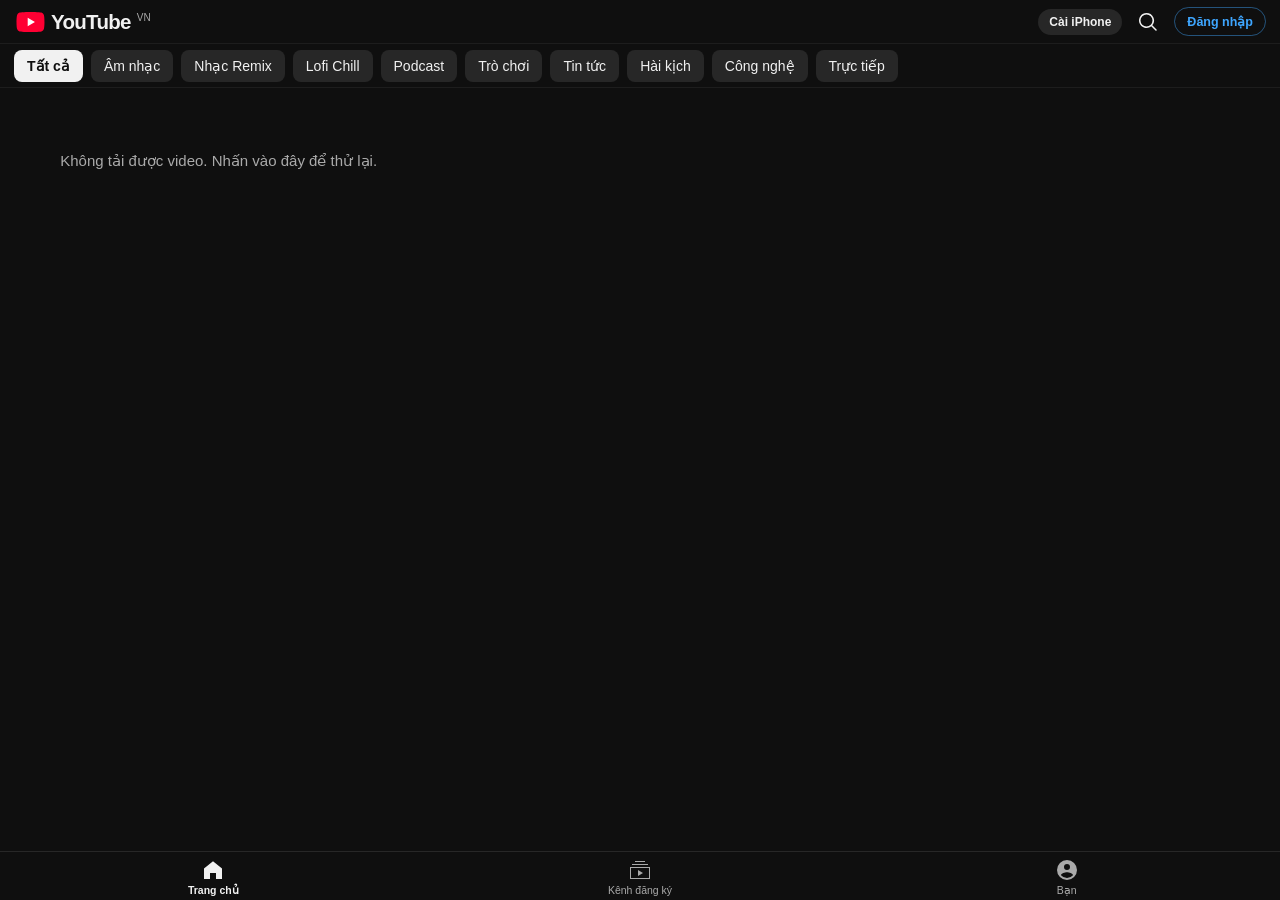
==== commit 9226a87f: "Fix seek freeze via VISIONOS native HLS + seeked sync and remove Shorts tab" ====
--- a/ios-app/Resources/static/index.html
+++ b/ios-app/Resources/static/index.html
@@ -13,7 +13,7 @@
   <link rel="icon" type="image/png" sizes="192x192" href="/static/icons/icon-192.png">
   <link rel="manifest" href="/manifest.webmanifest">
   <title>YouTube</title>
-  <link rel="stylesheet" href="/static/styles.css?v=7">
+  <link rel="stylesheet" href="/static/styles.css?v=8">
 </head>
 <body>
   <!-- Persistent Master Audio Element: NEVER destroyed so iOS Lock Screen keeps background session alive -->
@@ -102,10 +102,6 @@
         </button>
       </div>
       <div id="search-results" class="video-feed"></div>
-    </section>
-
-    <section id="view-shorts" class="view hidden">
-      <div id="shorts-container" class="shorts-container"></div>
     </section>
 
     <section id="view-subs" class="view hidden">
@@ -317,12 +313,6 @@
       </svg>
       <span>Trang chủ</span>
     </button>
-    <button class="nav-tab" data-tab="shorts">
-      <svg viewBox="0 0 24 24" width="24" height="24" fill="currentColor">
-        <path d="M17.77 10.32l-1.2-.5L18 9.06a3.74 3.74 0 0 0-3.5-6.62l-8 4.5a3.74 3.74 0 0 0 .23 6.64l1.2.5L6.5 14.84a3.74 3.74 0 0 0 3.5 6.62l8-4.5a3.74 3.74 0 0 0-.23-6.64ZM10 14.65v-5.3L15 12l-5 2.65Z"/>
-      </svg>
-      <span>Shorts</span>
-    </button>
     <button class="nav-tab" data-tab="subs">
       <svg viewBox="0 0 24 24" width="24" height="24" fill="currentColor">
         <path d="M10 18v-6l5 3-5 3Zm7-15H7v1h10V3Zm3 3H4v1h16V6Zm2 3H2v12h20V9ZM3 10h18v10H3V10Z"/>
@@ -337,6 +327,6 @@
     </button>
   </nav>
 
-  <script src="/static/app.js"></script>
+  <script src="/static/app.js?v=8"></script>
 </body>
 </html>
--- a/static/styles.css
+++ b/static/styles.css
@@ -300,12 +300,6 @@
 
 .main-content.no-chips {
   padding-top: var(--topbar-h);
-}
-
-.main-content.shorts-mode {
-  padding: 0;
-  height: 100dvh;
-  overflow: hidden;
 }
 
 /* Video Feed & Cards — Tuned for 414pt 6.5" Super Retina XDR */
@@ -1236,89 +1230,6 @@
   color: var(--muted);
 }
 
-/* Shorts Fullscreen Vertical Feed — Calibrated for 6.5" 896pt height */
-.shorts-container {
-  height: calc(100dvh - var(--nav-h));
-  overflow-y: scroll;
-  -webkit-overflow-scrolling: touch;
-  scroll-snap-type: y mandatory;
-  scrollbar-width: none;
-  background: var(--oled);
-}
-
-.shorts-container::-webkit-scrollbar {
-  display: none;
-}
-
-.short-slide {
-  position: relative;
-  height: calc(100dvh - var(--nav-h));
-  width: 100%;
-  scroll-snap-align: start;
-  scroll-snap-stop: always;
-  background: var(--oled);
-  display: flex;
-  align-items: center;
-  justify-content: center;
-  overflow: hidden;
-}
-
-.short-slide video,
-.short-slide .short-poster {
-  width: 100%;
-  height: 100%;
-  object-fit: cover;
-}
-
-.short-overlay {
-  position: absolute;
-  left: 14px;
-  right: 76px;
-  bottom: 22px;
-  text-shadow: 0 1px 6px rgba(0, 0, 0, 0.9);
-  pointer-events: none;
-}
-
-.short-channel {
-  font-size: 15px;
-  font-weight: 700;
-  margin-bottom: 6px;
-}
-
-.short-title {
-  font-size: 14.5px;
-  line-height: 1.35;
-}
-
-.short-side-actions {
-  position: absolute;
-  right: 12px;
-  bottom: 26px;
-  display: flex;
-  flex-direction: column;
-  gap: 18px;
-  align-items: center;
-}
-
-.short-act-btn {
-  display: flex;
-  flex-direction: column;
-  align-items: center;
-  gap: 4px;
-  font-size: 12px;
-}
-
-.short-act-circle {
-  width: 46px;
-  height: 46px;
-  border-radius: 50%;
-  background: rgba(24, 24, 24, 0.78);
-  display: flex;
-  align-items: center;
-  justify-content: center;
-  font-size: 19px;
-}
-
 /* Subscriptions & You (Library) & Channel */
 .subs-strip {
   display: flex;
@@ -1523,7 +1434,7 @@
   background: var(--bg);
   border-top: 0.5px solid rgba(255, 255, 255, 0.1);
   display: grid;
-  grid-template-columns: repeat(4, 1fr);
+  grid-template-columns: repeat(3, 1fr);
   z-index: 50;
   transform: translateZ(0);
 }
